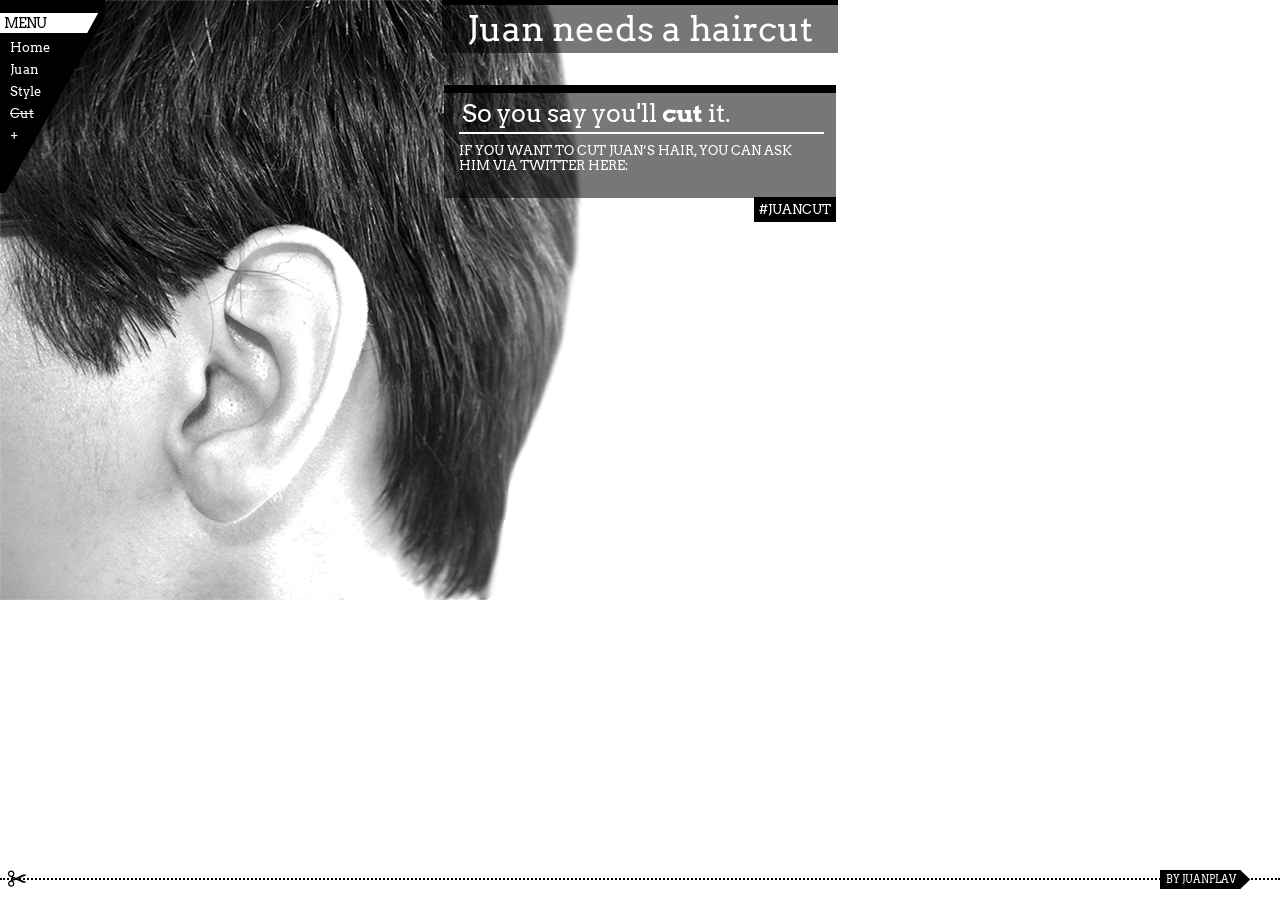
==== jnah/cut.html @ e1a34bd8 "Proyecto Juan Needs a Haircut" ====
<!DOCTYPE HTML>
<html lang="en">
<head>
	<meta charset="utf-8" />
	<meta name="author" content="Juanplav www.juanplav.com"/>
	<title>Juan needs a haircut</title>
	<link rel="stylesheet" type="text/css" media="all" href="css/style.css"  />
	<link rel="shortcut icon" href="css/images/favicon.png" />
	<link href='http://fonts.googleapis.com/css?family=Arvo:400,700' rel='stylesheet' type='text/css'>
    <script src="js/modernizr.js" language="javascript" type="text/javascript"></script>
    <script src="js/jquery-1.7.2.min.js" language="javascript" type="text/javascript"></script>
    <script src="js/delay.js" language="javascript" type="text/javascript"></script>
</head>
<body>
		<nav>
			<span>MENU</span>
			<ul>
				<li><a class="transition" href="index.html">Home</a></li>
				<li><a class="transition" href="juan.html">Juan</a></li>
				<li><a class="transition" href="style.html">Style</a></li>
				<li><a class="current transition" href="cut.html">Cut</a></li>
				<li><a class="transition" href="more.html">+</a></li>
			</ul>
		</nav>

		<header>
			<h1><a href="index.html">Juan needs a haircut
					<span>CLICK TO GO BACK TO THE HOME</span>
				</a>
			</h1>
		</header>

		<section>
			<h2>So you say you'll <strong>cut</strong> it.</h2>
			IF YOU WANT TO CUT JUAN’S HAIR, YOU CAN ASK HIM VIA TWITTER HERE:
			<BR><BR>
			<a href="http://twitter.com/search/%23JuanCut" target="_blank" style="background:black;float:right;padding:5px;position:absolute;bottom:-24px;right:0px;">#JUANCUT</a>
            
            <a class="twitter-timeline" href="https://twitter.com/Juanplav" data-widget-id="243523597606469633" width="360" height="250" lang="ES"></a>
			<script>!function(d,s,id){var js,fjs=d.getElementsByTagName(s)[0];if(!d.getElementById(id)){js=d.createElement(s);js.id=id;js.src="http://platform.twitter.com/widgets.js";fjs.parentNode.insertBefore(js,fjs);}}(document,"script","twitter-wjs");</script>
		</section>

		<footer>
			<a class="tijera"></a>
			<a class="copy" href="http://www.juanplav.com">BY JUANPLAV</a>
		</footer>
</body>
</html>
---- jnah/css/style.css ----
body {
	background: white url(images/fondo.jpg) no-repeat left top;
	font-family: 'Arvo', serif;
	font-size: 13px;
	font-weight: normal;
	padding: 0px;
	margin: 0px;
	min-width: 100%;
	min-height: 100%;
}

::selection {
	background: rgba(0, 0, 0, 0.5);
}

::-moz-selection {
	background: rgba(0, 0, 0, 0.5);
}

a,a:active,a:hover,a:visited {
	color: inherit;
	text-decoration: none;
}

img {
	margin: 0px;
	padding: 0px;
	border: none;
	outline: none;
}

ul,li {
	padding: 0px;
	margin: 0px;
	list-style: none;
}

h1 {
	font-weight: normal;
	color: white;
	text-align: center;
	font-size: 35px;
	display: block;
	padding: 2px 3px 2px 3px;
	background: url(images/trans.png) repeat;
	border-top: 5px solid black;
	width: 390px;
	margin: 0 auto;
	position: relative;
	z-index: 10000;
}

h1 a {
	width: 100% !important;
	display: block;
}

h1 a span {
	color: transparent !important;
	text-align: center;
	font-size: 10px;
	position: absolute;
	bottom: 0px;
	left: 0px;
	width: 392px;
	background: transparent;
	padding: 2px;
	z-index: -2;
	-ms-filter: "progid:DXImageTransform.Microsoft.Alpha(Opacity=0)";
	filter: alpha(opacity=0);
	opacity:0;

	-webkit-transition: all 0.3s ease-in-out;
	-moz-transition: all 0.3s ease-in-out;
	-o-transition: all 0.3s ease-in-out;
	-ms-transition: all 0.3s ease-in-out;
	transition: all 0.3s ease-in-out;
}

h1 a:hover span {
	bottom: -15px;
	margin-top:10px;
	z-index: 1;
	color: white !important;
	background: black;
	-ms-filter: "progid:DXImageTransform.Microsoft.Alpha(Opacity=100)";
	filter: alpha(opacity=100);
	opacity:1;
}

h2 {
	font-weight: normal;
	color: white;
	text-align: left;
	font-size: 25px;
	display: block;
	width: 100%;
	padding: 0px 0px 3px 3px;
	margin: 0px 0px 9px 0px;
	border-bottom: 2px solid white;
}

nav {
	display: block;
	position: fixed;
	width: 105px;
	height: 178px;
	left: 0px;
	top: 0px;
	color: white;
	background: url(images/menu.png) no-repeat top left;
	padding: 15px 0px 0px 0px;
	z-index: 1;
}

nav span {
	letter-spacing: -1px;
	font-size: 14px;
	background: url(images/menuli.png) no-repeat top right;
	color: black;
	padding: 2px 52px 2px 24px;
	margin: 0px 0px 0px -20px;
	height: 20px;
}

nav ul {
	margin: 7px 0px 0px 0px;
	padding: 0px;
}

nav ul li {
	list-style: none;
	margin: 0px 30px 2px 0px;
	padding: 2px 10px 0px 0px;
	height: 18px;
	float: left;
}

nav ul li a {
	padding: 0px 10px 0px 10px;
	margin: 0px;
	color: white;
	float: left;
	background: url(images/menuli.png) no-repeat -150px top;
	-webkit-transition: all 0.2s ease-in-out;
	-moz-transition: all 0.2s ease-in-out;
	-o-transition: all 0.2s ease-in-out;
	-ms-transition: all 0.2s ease-in-out;
	transition: all 0.2s ease-in-out;
}

nav ul li a:hover {
	color: black;
	background-position: right top;
}

nav ul li a.current {
	text-decoration: line-through;
}

header {
	width: 100%;
	height: 85px;
}

a.logo {
	display: block;
	position: absolute;
	top: 70px;
	left: 48%;
	width: 50px;
	height: 50px;
	background: url(images/logo.png) no-repeat top center;

	-webkit-transition: all 0.6s ease-in-out;
	-moz-transition: all 0.6s ease-in-out;
	-o-transition: all 0.6s ease-in-out;
	-ms-transition: all 0.6s ease-in-out;
	transition: all 0.6s ease-in-out;
}

a.logo:hover {
	background: url(images/logo2.png) no-repeat bottom center;

	-webkit-transform: scale(1.2) rotate(315deg);
	-moz-transform: scale(1.2) rotate(315deg);
	-o-transform: scale(1.2) rotate(315deg);
	-ms-transform: scale(1.2) rotate(315deg);
	transform: scale(1.2) rotate(315deg);
}

section {
	display: block;
	width: 362px;
	background: url(images/trans.png) repeat;
	margin: 0 auto;
	padding: 5px 15px 10px 15px;
	border-top: solid black 8px;
	color: white;
	position: relative;
	z-index: 0;
}

section ul {
	margin: 0px 0px 5px 0px;
}

section ul li {
	padding: 12px 0px 1px 33px;
	height: 18px;
}

section ul li.yes {
	background: url(images/yes.png) no-repeat top left;
}

section ul li.no {
	background: url(images/no.png) no-repeat top left;
}

section a img {
	-ms-filter: "progid:DXImageTransform.Microsoft.Alpha(Opacity=60)";
	filter: alpha(opacity=60);
	opacity: 0.6;

	-webkit-transition: all 0.4s ease-in-out;
	-moz-transition: all 0.4s ease-in-out;
	-o-transition: all 0.4s ease-in-out;
	-ms-transition: all 0.4s ease-in-out;
	transition: all 0.4s ease-in-out;
}

section a:hover img {
	-ms-filter: "progid:DXImageTransform.Microsoft.Alpha(Opacity=100)";
	filter: alpha(opacity=100);
	opacity: 1;

	-webkit-transform: scale(1.05);
	-moz-transform: scale(1.05);
	-o-transform: scale(1.05);
	-ms-transform: scale(1.05);
	transform: scale(1.05);
}

section .juan {
	width: 110px;
	height: 290px;
	position: absolute;
	top: -9px;
}

section #juan1 {
	left: -110px;
}

section #juan2 {
	right: -110px;
}

section a.twitter {
	font-weight: bold;
	margin: 10px auto 10px auto;
	background: url(images/twitter.png) no-repeat top left;
	padding: 16px 0 0 58px;
	display: block;
	color: black;
	width: 130px;
	height: 25px;
	cursor: pointer;
}

section a.twitter:hover {
	background: url(images/twitter2.png) no-repeat top left;
	color: white;
}

footer {
	display: block;
	position: fixed;
	width: 100%;
	height: 20px;
	border-top: 2px dotted black;
	bottom: 0px;
}

footer a.copy {
	display: block;
	float: right;
	margin: -10px 30px 0px 0px;
	background: url(images/copy.png) no-repeat top left;
	padding: 3px 0px 0px 6px;
	color: white;
	font-size: 10px;
	width: 84px;
	height: 16px;

	-webkit-transition: all 0.5s ease-in-out;
	-moz-transition: all 0.5s ease-in-out;
	-o-transition: all 0.5s ease-in-out;
	-ms-transition: all 0.5s ease-in-out;
	transition: all 0.5s ease-in-out;
}

footer a.copy:hover {
	background: url(images/copy.png) no-repeat bottom left;
}

footer a.tijera {
	display: block;
	float: left;
	width: 25px;
	height: 20px;
	margin: -10px 0px 0px 5px;
	background: url(images/tijeras.png) no-repeat top right;

	-webkit-transition: all 2s ease-in-out;
	-moz-transition: all 2s ease-in-out;
	-o-transition: all 2s ease-in-out;
	-ms-transition: all 2s ease-in-out;
	transition: all 2s ease-in-out;
	cursor: pointer;
}

footer a.tijera:hover {
	margin: -10px 0px 0px 30px;
	width: 500px;
}
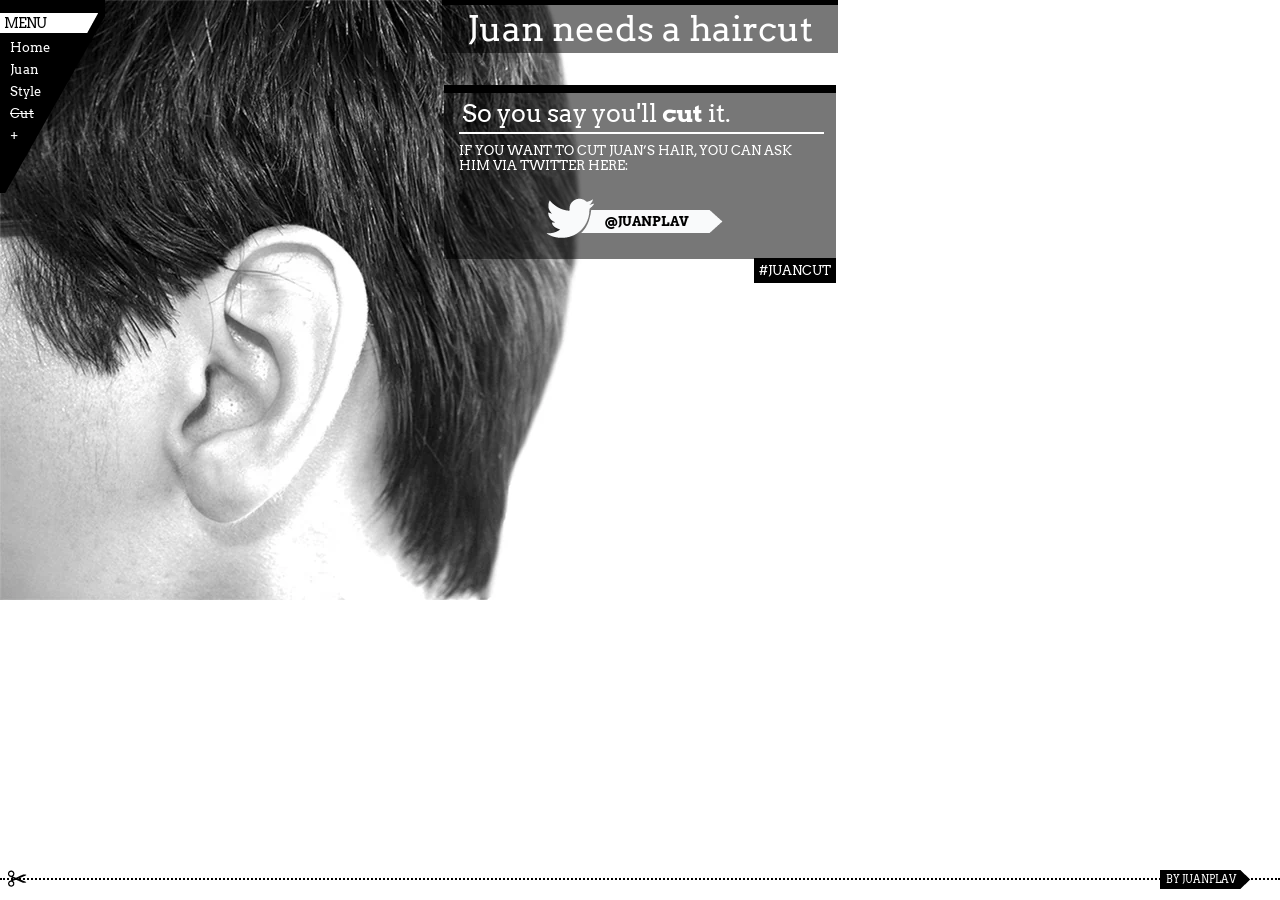
==== commit c9046a99: "Corrección javascripts proyecto" ====
--- a/jnah/cut.html
+++ b/jnah/cut.html
@@ -1,48 +1,44 @@
-<!DOCTYPE HTML>
+<!DOCTYPE html>
 <html lang="en">
 <head>
 	<meta charset="utf-8" />
-	<meta name="author" content="Juanplav www.juanplav.com"/>
+	<meta name="viewport" content="width=device-width, initial-scale=1.0" />
+	<meta name="author" content="Juanplav www.juanplav.com" />
+	<meta name="description" content="Juan needs a haircut — 2012 frontend exercise in HTML5 and CSS3 by Juan Plata Vera (Juanplav)." />
 	<title>Juan needs a haircut</title>
-	<link rel="stylesheet" type="text/css" media="all" href="css/style.css"  />
-	<link rel="shortcut icon" href="css/images/favicon.png" />
-	<link href='http://fonts.googleapis.com/css?family=Arvo:400,700' rel='stylesheet' type='text/css'>
-    <script src="js/modernizr.js" language="javascript" type="text/javascript"></script>
-    <script src="js/jquery-1.7.2.min.js" language="javascript" type="text/javascript"></script>
-    <script src="js/delay.js" language="javascript" type="text/javascript"></script>
+	<link rel="stylesheet" href="css/style.css" />
+	<link rel="icon" type="image/png" href="css/images/favicon.png" />
+	<link rel="preconnect" href="https://fonts.googleapis.com" />
+	<link rel="preconnect" href="https://fonts.gstatic.com" crossorigin />
+	<link href="https://fonts.googleapis.com/css2?family=Arvo:wght@400;700&display=swap" rel="stylesheet" />
 </head>
 <body>
-		<nav>
-			<span>MENU</span>
-			<ul>
-				<li><a class="transition" href="index.html">Home</a></li>
-				<li><a class="transition" href="juan.html">Juan</a></li>
-				<li><a class="transition" href="style.html">Style</a></li>
-				<li><a class="current transition" href="cut.html">Cut</a></li>
-				<li><a class="transition" href="more.html">+</a></li>
-			</ul>
-		</nav>
+	<nav aria-label="Main navigation">
+		<span>MENU</span>
+		<ul>
+			<li><a href="index.html">Home</a></li>
+			<li><a href="juan.html">Juan</a></li>
+			<li><a href="style.html">Style</a></li>
+			<li><a class="current" href="cut.html">Cut</a></li>
+			<li><a href="more.html">+</a></li>
+		</ul>
+	</nav>
 
-		<header>
-			<h1><a href="index.html">Juan needs a haircut
-					<span>CLICK TO GO BACK TO THE HOME</span>
-				</a>
-			</h1>
-		</header>
-
-		<section>
-			<h2>So you say you'll <strong>cut</strong> it.</h2>
-			IF YOU WANT TO CUT JUAN’S HAIR, YOU CAN ASK HIM VIA TWITTER HERE:
-			<BR><BR>
-			<a href="http://twitter.com/search/%23JuanCut" target="_blank" style="background:black;float:right;padding:5px;position:absolute;bottom:-24px;right:0px;">#JUANCUT</a>
-            
-            <a class="twitter-timeline" href="https://twitter.com/Juanplav" data-widget-id="243523597606469633" width="360" height="250" lang="ES"></a>
-			<script>!function(d,s,id){var js,fjs=d.getElementsByTagName(s)[0];if(!d.getElementById(id)){js=d.createElement(s);js.id=id;js.src="http://platform.twitter.com/widgets.js";fjs.parentNode.insertBefore(js,fjs);}}(document,"script","twitter-wjs");</script>
-		</section>
-
-		<footer>
-			<a class="tijera"></a>
-			<a class="copy" href="http://www.juanplav.com">BY JUANPLAV</a>
-		</footer>
+	<header>
+		<h1><a href="index.html">Juan needs a haircut
+			<span>CLICK TO GO BACK TO THE HOME</span>
+		</a></h1>
+	</header>
+	<section>
+		<h2>So you say you'll <strong>cut</strong> it.</h2>
+		IF YOU WANT TO CUT JUAN’S HAIR, YOU CAN ASK HIM VIA TWITTER HERE:
+		<br /><br />
+		<a href="https://twitter.com/Juanplav" target="_blank" rel="noopener noreferrer" class="twitter">@JUANPLAV</a>
+		<a href="https://twitter.com/search?q=%23JuanCut" target="_blank" rel="noopener noreferrer" style="background:black;float:right;padding:5px;position:absolute;bottom:-24px;right:0px;">#JUANCUT</a>
+	</section>
+	<footer>
+		<a class="tijera" aria-hidden="true"></a>
+		<a class="copy" href="https://www.juanplav.com" target="_blank" rel="noopener noreferrer">BY JUANPLAV</a>
+	</footer>
 </body>
-</html>+</html>
--- a/jnah/css/style.css
+++ b/jnah/css/style.css
@@ -1,5 +1,5 @@
 body {
-	background: white url(images/fondo.jpg) no-repeat left top;
+	background: white url(images/fondo.webp) no-repeat left top;
 	font-family: 'Arvo', serif;
 	font-size: 13px;
 	font-weight: normal;
@@ -42,7 +42,7 @@
 	font-size: 35px;
 	display: block;
 	padding: 2px 3px 2px 3px;
-	background: url(images/trans.png) repeat;
+	background: url(images/trans.webp) repeat;
 	border-top: 5px solid black;
 	width: 390px;
 	margin: 0 auto;
@@ -66,8 +66,6 @@
 	background: transparent;
 	padding: 2px;
 	z-index: -2;
-	-ms-filter: "progid:DXImageTransform.Microsoft.Alpha(Opacity=0)";
-	filter: alpha(opacity=0);
 	opacity:0;
 
 	-webkit-transition: all 0.3s ease-in-out;
@@ -83,8 +81,6 @@
 	z-index: 1;
 	color: white !important;
 	background: black;
-	-ms-filter: "progid:DXImageTransform.Microsoft.Alpha(Opacity=100)";
-	filter: alpha(opacity=100);
 	opacity:1;
 }
 
@@ -108,7 +104,7 @@
 	left: 0px;
 	top: 0px;
 	color: white;
-	background: url(images/menu.png) no-repeat top left;
+	background: url(images/menu.webp) no-repeat top left;
 	padding: 15px 0px 0px 0px;
 	z-index: 1;
 }
@@ -116,7 +112,7 @@
 nav span {
 	letter-spacing: -1px;
 	font-size: 14px;
-	background: url(images/menuli.png) no-repeat top right;
+	background: url(images/menuli.webp) no-repeat top right;
 	color: black;
 	padding: 2px 52px 2px 24px;
 	margin: 0px 0px 0px -20px;
@@ -141,7 +137,7 @@
 	margin: 0px;
 	color: white;
 	float: left;
-	background: url(images/menuli.png) no-repeat -150px top;
+	background: url(images/menuli.webp) no-repeat -150px top;
 	-webkit-transition: all 0.2s ease-in-out;
 	-moz-transition: all 0.2s ease-in-out;
 	-o-transition: all 0.2s ease-in-out;
@@ -170,7 +166,7 @@
 	left: 48%;
 	width: 50px;
 	height: 50px;
-	background: url(images/logo.png) no-repeat top center;
+	background: url(images/logo.webp) no-repeat top center;
 
 	-webkit-transition: all 0.6s ease-in-out;
 	-moz-transition: all 0.6s ease-in-out;
@@ -180,7 +176,7 @@
 }
 
 a.logo:hover {
-	background: url(images/logo2.png) no-repeat bottom center;
+	background: url(images/logo2.webp) no-repeat bottom center;
 
 	-webkit-transform: scale(1.2) rotate(315deg);
 	-moz-transform: scale(1.2) rotate(315deg);
@@ -192,7 +188,7 @@
 section {
 	display: block;
 	width: 362px;
-	background: url(images/trans.png) repeat;
+	background: url(images/trans.webp) repeat;
 	margin: 0 auto;
 	padding: 5px 15px 10px 15px;
 	border-top: solid black 8px;
@@ -211,16 +207,14 @@
 }
 
 section ul li.yes {
-	background: url(images/yes.png) no-repeat top left;
+	background: url(images/yes.webp) no-repeat top left;
 }
 
 section ul li.no {
-	background: url(images/no.png) no-repeat top left;
+	background: url(images/no.webp) no-repeat top left;
 }
 
 section a img {
-	-ms-filter: "progid:DXImageTransform.Microsoft.Alpha(Opacity=60)";
-	filter: alpha(opacity=60);
 	opacity: 0.6;
 
 	-webkit-transition: all 0.4s ease-in-out;
@@ -231,8 +225,6 @@
 }
 
 section a:hover img {
-	-ms-filter: "progid:DXImageTransform.Microsoft.Alpha(Opacity=100)";
-	filter: alpha(opacity=100);
 	opacity: 1;
 
 	-webkit-transform: scale(1.05);
@@ -260,7 +252,7 @@
 section a.twitter {
 	font-weight: bold;
 	margin: 10px auto 10px auto;
-	background: url(images/twitter.png) no-repeat top left;
+	background: url(images/twitter.webp) no-repeat top left;
 	padding: 16px 0 0 58px;
 	display: block;
 	color: black;
@@ -270,7 +262,7 @@
 }
 
 section a.twitter:hover {
-	background: url(images/twitter2.png) no-repeat top left;
+	background: url(images/twitter2.webp) no-repeat top left;
 	color: white;
 }
 
@@ -287,7 +279,7 @@
 	display: block;
 	float: right;
 	margin: -10px 30px 0px 0px;
-	background: url(images/copy.png) no-repeat top left;
+	background: url(images/copy.webp) no-repeat top left;
 	padding: 3px 0px 0px 6px;
 	color: white;
 	font-size: 10px;
@@ -302,7 +294,7 @@
 }
 
 footer a.copy:hover {
-	background: url(images/copy.png) no-repeat bottom left;
+	background: url(images/copy.webp) no-repeat bottom left;
 }
 
 footer a.tijera {
@@ -311,7 +303,7 @@
 	width: 25px;
 	height: 20px;
 	margin: -10px 0px 0px 5px;
-	background: url(images/tijeras.png) no-repeat top right;
+	background: url(images/tijeras.webp) no-repeat top right;
 
 	-webkit-transition: all 2s ease-in-out;
 	-moz-transition: all 2s ease-in-out;
@@ -324,4 +316,16 @@
 footer a.tijera:hover {
 	margin: -10px 0px 0px 30px;
 	width: 500px;
-}+}
+body.home {
+	background-size: 100vh;
+}
+
+@keyframes sectionFadeIn {
+	from { opacity: 0; }
+	to { opacity: 1; }
+}
+
+section {
+	animation: sectionFadeIn 0.5s ease-in-out both;
+}
